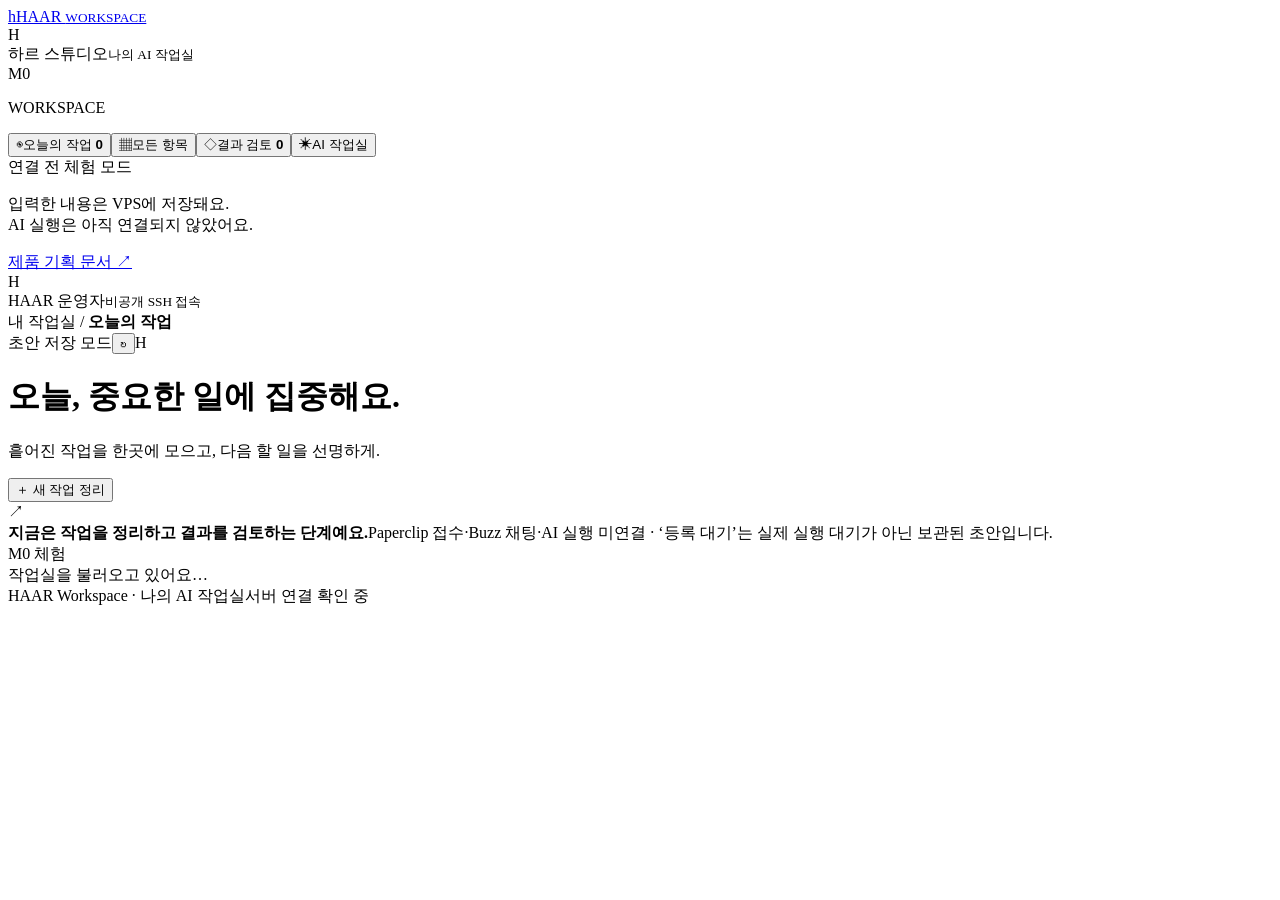
==== app/static/index.html @ 11ce4e03 "feat: add isolated HAAR intake board with persistent review and handoff" ====
<!doctype html>
<html lang="ko">
<head>
<meta charset="utf-8"><meta name="viewport" content="width=device-width,initial-scale=1"><meta name="color-scheme" content="light"><title>오늘 · HAAR Workspace</title>
<link rel="icon" href="/favicon.svg"><link rel="stylesheet" href="/style.css"><script src="/app.js" defer></script>
</head>
<body>
<aside class="sidebar">
<a class="brand" href="/" aria-label="HAAR Workspace 홈"><span class="brand-mark">h</span><span>HAAR <small>WORKSPACE</small></span></a>
<div class="workspace-switch"><span class="workspace-icon">H</span><div>하르 스튜디오<small>나의 AI 작업실</small></div><span class="workspace-label">M0</span></div>
<p class="nav-caption">WORKSPACE</p>
<nav aria-label="주 메뉴"><button class="nav-item active" data-view="today"><span>◉</span>오늘의 작업 <b id="nav-count">0</b></button><button class="nav-item" data-view="all"><span>▦</span>모든 항목</button><button class="nav-item" data-view="review"><span>◇</span>결과 검토 <b id="nav-review">0</b></button><button class="nav-item" data-view="agents"><span>✳</span>AI 작업실</button></nav>
<div class="side-note"><span class="status-dot"></span>연결 전 체험 모드<p>입력한 내용은 VPS에 저장돼요.<br>AI 실행은 아직 연결되지 않았어요.</p><a href="https://github.com/jskjw157/haar_workspace/pull/1" target="_blank" rel="noreferrer noopener">제품 기획 문서 ↗</a></div>
<div class="side-footer"><span class="avatar">H</span><div>HAAR 운영자<small>비공개 SSH 접속</small></div></div>
</aside>
<div class="shell">
<header class="topbar"><div class="breadcrumb">내 작업실 <span>/</span> <strong id="page-label">오늘의 작업</strong></div><div class="top-actions"><span class="connection-pill"><i></i> 초안 저장 모드</span><button class="icon-button" id="refresh" aria-label="새로고침">↻</button><span class="avatar small">H</span></div></header>
<main>
<div class="intro"><div><p class="eyebrow" id="today-date"></p><h1 id="page-title">오늘, 중요한 일에 집중해요<span>.</span></h1><p id="page-description">흩어진 작업을 한곳에 모으고, 다음 할 일을 선명하게.</p></div><button class="primary" id="new-record"><span>＋</span> 새 작업 정리</button></div>
<div class="mode-banner"><span class="banner-icon">↗</span><div><strong>지금은 작업을 정리하고 결과를 검토하는 단계예요.</strong><span>Paperclip 접수·Buzz 채팅·AI 실행 미연결 · ‘등록 대기’는 실제 실행 대기가 아닌 보관된 초안입니다.</span></div><span class="tag neutral">M0 체험</span></div>
<div id="pending-banner" class="pending-banner" hidden><span>저장 응답을 확인하지 못한 요청이 있어요. 새 작업을 만들기 전 확인해 주세요.</span><button id="retry-pending">같은 요청 재확인</button></div>
<div id="error-banner" class="error-banner" role="alert" hidden></div>
<div id="loading" class="empty-state">작업실을 불러오고 있어요…</div>
<div id="content" hidden>
<section class="stats" aria-label="작업 요약"><div><span class="stat-icon lavender">▦</span><div><p>정리 중인 항목</p><strong id="stat-active">0</strong><small>등록 전 초안</small></div></div><div><span class="stat-icon peach">◷</span><div><p>기한 확인</p><strong id="stat-due">0</strong><small>오늘까지 · 미보관</small></div></div><div><span class="stat-icon green">◇</span><div><p>결과 검토 대기</p><strong id="stat-review">0</strong><small>사람의 검토가 필요해요</small></div></div><div><span class="stat-icon sand">⊘</span><div><p>막힌 항목</p><strong id="stat-blocked">0</strong><small>다음 행동을 정해주세요</small></div></div></section>
<div id="today-view">
<div class="dashboard-grid"><div>
<section class="focus-section"><div class="section-heading"><div><h2>오늘 집중할 세 가지 <span id="focus-count">0 / 3</span></h2><p>지금 가장 중요한 일부터, 하나씩.</p></div><span class="mini-note">☆ 버튼으로 선택</span></div><div id="focus-list" class="focus-list"></div></section>
<section class="work-section"><div class="section-heading"><div><h2>작업 흐름 <span id="list-count">0</span></h2></div><button class="text-button" id="all-link">전체 보기 ↗</button></div><div class="filter-bar" aria-label="작업 필터"><button class="chip active" data-filter="all">전체</button><button class="chip" data-filter="planned">등록 대기</button><button class="chip" data-filter="review">검토 대기</button><button class="chip" data-filter="blocked">막힘</button><button class="chip" data-filter="archived">보관</button></div><div id="record-list" class="record-list"></div></section>
</div><aside class="right-column"><section class="panel progress-panel"><div class="section-heading"><h2>한눈에 보는 흐름</h2><span class="muted">초안 기준</span></div><div class="donut" id="progress-ring"><div><strong id="progress-percent">0%</strong><span>결과 검토율</span></div></div><div id="progress-legend" class="legend"></div><p class="panel-footnote">최신 결과 링크를 검토한 항목의 비율이에요. AI 실행 진행률과는 달라요.</p></section><section class="panel"><div class="section-heading"><h2>AI 연결 현황</h2><button class="text-button" id="agents-link">보기 ↗</button></div><div id="compact-agents"></div><p class="panel-footnote">설치 확인과 실행 adapter 연결은 구분해요.</p></section><section class="quiet-panel"><span>✧</span><strong>가볍게 시작해 보세요</strong><p>가상 예시 3개로 작업 흐름을 살펴보세요. 실제 상품·작업 데이터는 포함하지 않아요.</p><button class="secondary" id="load-demo">예시 항목 추가</button></section></aside></div>
</div>
<section id="agents-view" hidden><div class="section-heading"><div><h2>함께 일할 AI</h2><p>다섯 실행 경로의 연결과 권한을 한곳에서 확인해요.</p></div></div><div id="agent-grid" class="agent-grid"></div><div class="mode-banner"><div><strong>대화창은 아직 연결되지 않았어요.</strong><span>Buzz relay는 중지 상태입니다. 현재는 항목에 지시 초안을 저장하고, 필요한 내용을 복사해 직접 인계할 수 있어요.</span></div></div></section>
</div>
<footer class="main-footer"><span>HAAR Workspace · 나의 AI 작업실</span><span id="sync-time">서버 연결 확인 중</span></footer>
</main>
</div>
<div id="toast" class="toast" role="status" hidden></div>
<dialog id="record-dialog"><div class="dialog-head"><div><p class="eyebrow">WORKSPACE / INTAKE</p><h2 id="dialog-title">새 작업 정리</h2></div><button class="icon-button" data-close="record-dialog" aria-label="닫기">×</button></div><form id="record-form"><label>어떤 일을 할까요?<input name="title" maxlength="160" required placeholder="예: 신상품 상세페이지 초안 만들기"></label><div class="form-grid"><label>업무 영역<select name="area" id="area-select"></select></label><label>담당 AI<select name="route_id" id="route-select"></select></label><label>우선순위<select name="priority"><option value="P0">P0 · 가장 먼저</option><option value="P1" selected>P1 · 중요</option><option value="P2">P2 · 보통</option><option value="P3">P3 · 나중에</option></select></label><label>마감일<input type="date" name="deadline"></label><label>상품 SKU <span class="muted">선택</span><input name="sku" maxlength="100" placeholder="예: EAR-001"></label><label id="stage-field" hidden>정리 상태<select name="intake_stage"><option value="planned">등록 대기</option><option value="blocked">막힘</option><option value="review">결과 검토 대기</option><option value="archived">보관</option></select></label></div><label>지시 초안 · 완료 조건<textarea name="brief" rows="3" maxlength="4000" placeholder="목표, 필요한 자료와 원하는 결과를 적어 주세요. 비밀번호·토큰·고객 개인정보는 넣지 마세요."></textarea></label><label>다음 행동<input name="next_action" maxlength="1000" placeholder="이 작업이 움직이기 위한 다음 한 걸음"></label><p class="form-note">초안을 저장하며 AI에게 전송하지 않습니다. 저장한 결과 링크의 검토는 실제 게시·발송 승인과 별개입니다.</p><div class="dialog-actions"><button class="secondary" type="button" data-close="record-dialog">취소</button><button class="primary" type="submit">초안 저장</button></div></form><section id="detail-extra" hidden><div class="detail-divider"></div><div class="detail-heading"><h3>결과물 · 버전 검토</h3><span class="tag neutral">수동 링크</span></div><p class="form-note">링크가 가리키는 파일은 변경될 수 있어요. 고정된 버전과 내용을 직접 확인한 검토 기록만 보관합니다. 외부 게시 권한은 생기지 않아요.</p><div id="artifact-list"></div><form id="artifact-form" class="subform"><label>결과 이름<input name="label" maxlength="160" required placeholder="상세페이지 초안 v1"></label><label>결과 링크<input name="url" type="url" maxlength="2048" required placeholder="https://drive.google.com/…"></label><label>확인할 파일 버전 · 변경 내용<input name="version_note" maxlength="500" required placeholder="예: 10월 17일 PDF v1, 소재 문구 확인 필요"></label><button class="secondary" type="submit">＋ 결과 버전 등록</button></form><div class="detail-divider"></div><div class="detail-heading"><h3>인계 기록</h3><button class="text-button" id="copy-handoff">지시 내용 복사 ↗</button></div><div id="handoff-list"></div><form id="handoff-form" class="subform"><label>결정 · 완료/미완료 · 다음 행동<textarea name="note" required maxlength="3000" rows="3" placeholder="다른 AI가 이어받을 수 있도록 근거와 다음 행동을 남겨 주세요."></textarea></label><label>참고 대화 · 자료 링크 <span class="muted">선택</span><input name="url" type="url" maxlength="2048" placeholder="https://…"></label><button class="secondary" type="submit">인계 기록 저장</button></form></section></dialog>
</body></html>
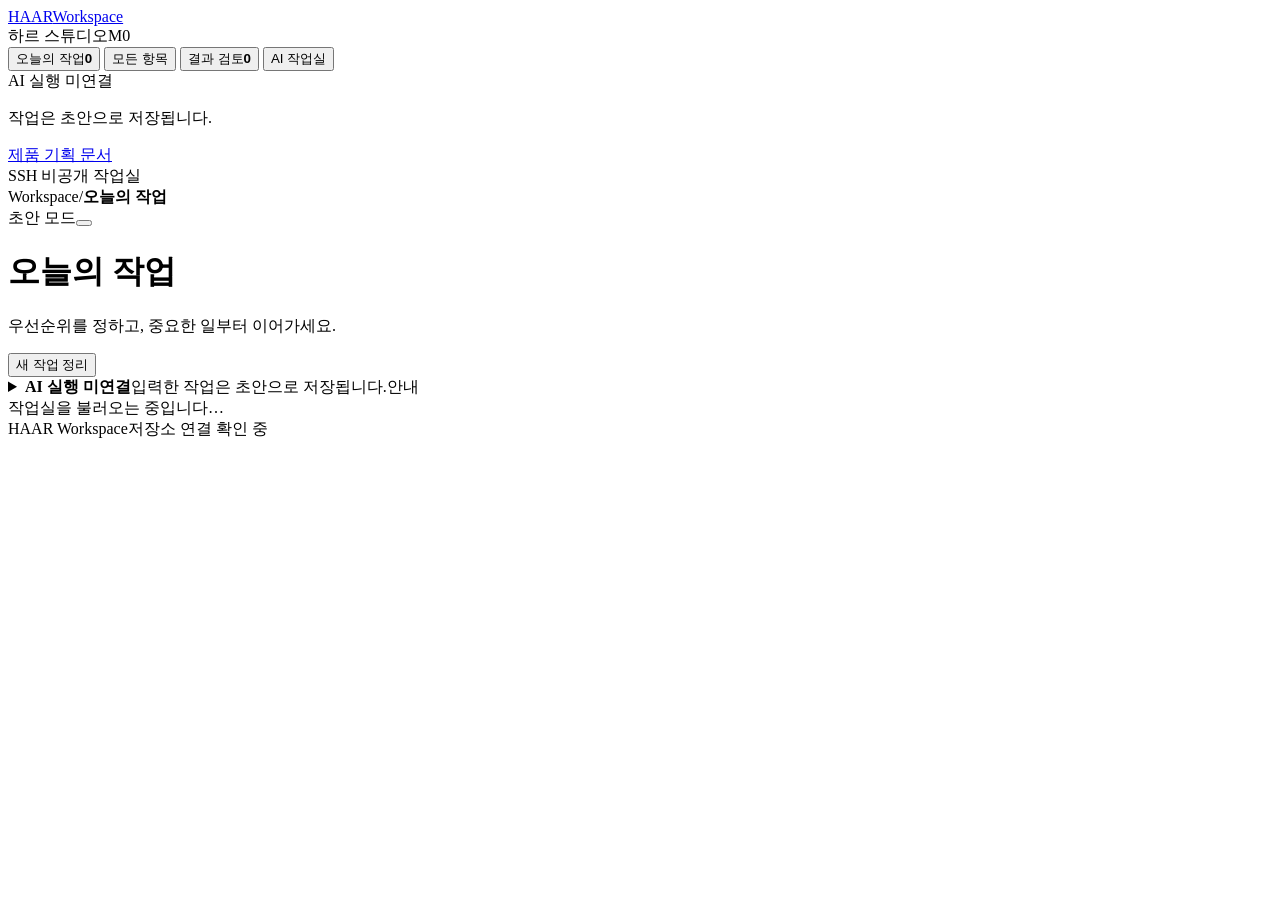
==== commit 92140cae: "feat: replace M0 design system with focused work console" ====
--- a/app/static/index.html
+++ b/app/static/index.html
@@ -1,39 +1,56 @@
 <!doctype html>
 <html lang="ko">
 <head>
-<meta charset="utf-8"><meta name="viewport" content="width=device-width,initial-scale=1"><meta name="color-scheme" content="light"><title>오늘 · HAAR Workspace</title>
-<link rel="icon" href="/favicon.svg"><link rel="stylesheet" href="/style.css"><script src="/app.js" defer></script>
+  <meta charset="utf-8"><meta name="viewport" content="width=device-width,initial-scale=1">
+  <meta name="color-scheme" content="light"><title>오늘 · HAAR Workspace</title>
+  <link rel="icon" href="/favicon.svg"><link rel="stylesheet" href="/style.css"><script src="/app.js" defer></script>
 </head>
 <body>
 <aside class="sidebar">
-<a class="brand" href="/" aria-label="HAAR Workspace 홈"><span class="brand-mark">h</span><span>HAAR <small>WORKSPACE</small></span></a>
-<div class="workspace-switch"><span class="workspace-icon">H</span><div>하르 스튜디오<small>나의 AI 작업실</small></div><span class="workspace-label">M0</span></div>
-<p class="nav-caption">WORKSPACE</p>
-<nav aria-label="주 메뉴"><button class="nav-item active" data-view="today"><span>◉</span>오늘의 작업 <b id="nav-count">0</b></button><button class="nav-item" data-view="all"><span>▦</span>모든 항목</button><button class="nav-item" data-view="review"><span>◇</span>결과 검토 <b id="nav-review">0</b></button><button class="nav-item" data-view="agents"><span>✳</span>AI 작업실</button></nav>
-<div class="side-note"><span class="status-dot"></span>연결 전 체험 모드<p>입력한 내용은 VPS에 저장돼요.<br>AI 실행은 아직 연결되지 않았어요.</p><a href="https://github.com/jskjw157/haar_workspace/pull/1" target="_blank" rel="noreferrer noopener">제품 기획 문서 ↗</a></div>
-<div class="side-footer"><span class="avatar">H</span><div>HAAR 운영자<small>비공개 SSH 접속</small></div></div>
+  <a class="brand" href="/" aria-label="HAAR Workspace 홈">HAAR<span>Workspace</span></a>
+  <div class="workspace-switch"><span>하르 스튜디오</span><span class="workspace-label">M0</span></div>
+  <nav aria-label="주 메뉴">
+    <button class="nav-item active" data-view="today"><span data-icon="today"></span><span>오늘의 작업</span><b id="nav-count">0</b></button>
+    <button class="nav-item" data-view="all"><span data-icon="list"></span><span>모든 항목</span></button>
+    <button class="nav-item" data-view="review"><span data-icon="review"></span><span>결과 검토</span><b id="nav-review">0</b></button>
+    <button class="nav-item" data-view="agents"><span data-icon="agents"></span><span>AI 작업실</span></button>
+  </nav>
+  <div class="side-note"><div><i class="status-dot"></i>AI 실행 미연결</div><p>작업은 초안으로 저장됩니다.</p><a href="https://github.com/jskjw157/haar_workspace/pull/1" target="_blank" rel="noreferrer noopener">제품 기획 문서 <span data-icon="external"></span></a></div>
+  <div class="side-footer"><span data-icon="lock"></span><span>SSH 비공개 작업실</span></div>
 </aside>
 <div class="shell">
-<header class="topbar"><div class="breadcrumb">내 작업실 <span>/</span> <strong id="page-label">오늘의 작업</strong></div><div class="top-actions"><span class="connection-pill"><i></i> 초안 저장 모드</span><button class="icon-button" id="refresh" aria-label="새로고침">↻</button><span class="avatar small">H</span></div></header>
-<main>
-<div class="intro"><div><p class="eyebrow" id="today-date"></p><h1 id="page-title">오늘, 중요한 일에 집중해요<span>.</span></h1><p id="page-description">흩어진 작업을 한곳에 모으고, 다음 할 일을 선명하게.</p></div><button class="primary" id="new-record"><span>＋</span> 새 작업 정리</button></div>
-<div class="mode-banner"><span class="banner-icon">↗</span><div><strong>지금은 작업을 정리하고 결과를 검토하는 단계예요.</strong><span>Paperclip 접수·Buzz 채팅·AI 실행 미연결 · ‘등록 대기’는 실제 실행 대기가 아닌 보관된 초안입니다.</span></div><span class="tag neutral">M0 체험</span></div>
-<div id="pending-banner" class="pending-banner" hidden><span>저장 응답을 확인하지 못한 요청이 있어요. 새 작업을 만들기 전 확인해 주세요.</span><button id="retry-pending">같은 요청 재확인</button></div>
-<div id="error-banner" class="error-banner" role="alert" hidden></div>
-<div id="loading" class="empty-state">작업실을 불러오고 있어요…</div>
-<div id="content" hidden>
-<section class="stats" aria-label="작업 요약"><div><span class="stat-icon lavender">▦</span><div><p>정리 중인 항목</p><strong id="stat-active">0</strong><small>등록 전 초안</small></div></div><div><span class="stat-icon peach">◷</span><div><p>기한 확인</p><strong id="stat-due">0</strong><small>오늘까지 · 미보관</small></div></div><div><span class="stat-icon green">◇</span><div><p>결과 검토 대기</p><strong id="stat-review">0</strong><small>사람의 검토가 필요해요</small></div></div><div><span class="stat-icon sand">⊘</span><div><p>막힌 항목</p><strong id="stat-blocked">0</strong><small>다음 행동을 정해주세요</small></div></div></section>
-<div id="today-view">
-<div class="dashboard-grid"><div>
-<section class="focus-section"><div class="section-heading"><div><h2>오늘 집중할 세 가지 <span id="focus-count">0 / 3</span></h2><p>지금 가장 중요한 일부터, 하나씩.</p></div><span class="mini-note">☆ 버튼으로 선택</span></div><div id="focus-list" class="focus-list"></div></section>
-<section class="work-section"><div class="section-heading"><div><h2>작업 흐름 <span id="list-count">0</span></h2></div><button class="text-button" id="all-link">전체 보기 ↗</button></div><div class="filter-bar" aria-label="작업 필터"><button class="chip active" data-filter="all">전체</button><button class="chip" data-filter="planned">등록 대기</button><button class="chip" data-filter="review">검토 대기</button><button class="chip" data-filter="blocked">막힘</button><button class="chip" data-filter="archived">보관</button></div><div id="record-list" class="record-list"></div></section>
-</div><aside class="right-column"><section class="panel progress-panel"><div class="section-heading"><h2>한눈에 보는 흐름</h2><span class="muted">초안 기준</span></div><div class="donut" id="progress-ring"><div><strong id="progress-percent">0%</strong><span>결과 검토율</span></div></div><div id="progress-legend" class="legend"></div><p class="panel-footnote">최신 결과 링크를 검토한 항목의 비율이에요. AI 실행 진행률과는 달라요.</p></section><section class="panel"><div class="section-heading"><h2>AI 연결 현황</h2><button class="text-button" id="agents-link">보기 ↗</button></div><div id="compact-agents"></div><p class="panel-footnote">설치 확인과 실행 adapter 연결은 구분해요.</p></section><section class="quiet-panel"><span>✧</span><strong>가볍게 시작해 보세요</strong><p>가상 예시 3개로 작업 흐름을 살펴보세요. 실제 상품·작업 데이터는 포함하지 않아요.</p><button class="secondary" id="load-demo">예시 항목 추가</button></section></aside></div>
-</div>
-<section id="agents-view" hidden><div class="section-heading"><div><h2>함께 일할 AI</h2><p>다섯 실행 경로의 연결과 권한을 한곳에서 확인해요.</p></div></div><div id="agent-grid" class="agent-grid"></div><div class="mode-banner"><div><strong>대화창은 아직 연결되지 않았어요.</strong><span>Buzz relay는 중지 상태입니다. 현재는 항목에 지시 초안을 저장하고, 필요한 내용을 복사해 직접 인계할 수 있어요.</span></div></div></section>
-</div>
-<footer class="main-footer"><span>HAAR Workspace · 나의 AI 작업실</span><span id="sync-time">서버 연결 확인 중</span></footer>
-</main>
+  <header class="topbar"><div class="breadcrumb">Workspace<span>/</span><strong id="page-label">오늘의 작업</strong></div><div class="top-actions"><span class="connection-pill"><i></i>초안 모드</span><button class="icon-button" id="refresh" aria-label="새로고침"><span data-icon="refresh"></span></button></div></header>
+  <main>
+    <div class="intro"><div><h1 id="page-title">오늘의 작업</h1><p id="page-description">우선순위를 정하고, 중요한 일부터 이어가세요.</p></div><div class="intro-actions"><span id="today-date"></span><button class="primary" id="new-record"><span data-icon="plus"></span>새 작업 정리</button></div></div>
+    <details class="mode-banner"><summary><span data-icon="info"></span><strong>AI 실행 미연결</strong><span>입력한 작업은 초안으로 저장됩니다.</span><span class="mode-details-label">안내</span></summary><p>Paperclip 원장 접수와 Buzz 채팅은 아직 연결되지 않았습니다. 등록 대기는 실행 큐가 아니며 AI에게 자동 전송되지 않습니다.</p></details>
+    <div id="pending-banner" class="pending-banner" hidden><span>저장 응답을 확인하지 못한 요청이 있습니다.</span><button id="retry-pending">같은 요청 재확인</button></div>
+    <div id="error-banner" class="error-banner" role="alert" hidden></div>
+    <div id="loading" class="empty-state">작업실을 불러오는 중입니다…</div>
+    <div id="content" hidden>
+      <section class="stats" aria-label="작업 요약">
+        <div><p>정리 중</p><strong id="stat-active">0</strong><small>등록 전 초안</small></div>
+        <div><p>기한 확인</p><strong id="stat-due">0</strong><small>오늘까지</small></div>
+        <div><p>검토 대기</p><strong id="stat-review">0</strong><small>결과 확인 필요</small></div>
+        <div><p>막힌 항목</p><strong id="stat-blocked">0</strong><small>다음 행동 필요</small></div>
+      </section>
+      <div id="today-view">
+        <div class="dashboard-grid"><div>
+          <section class="focus-section"><div class="section-heading"><div><h2>오늘의 집중 <span id="focus-count">0 / 3</span></h2><p>지금 끝내고 싶은 일, 최대 세 가지.</p></div><span class="mini-note">목록의 핀으로 선택</span></div><div id="focus-list" class="focus-list"></div></section>
+          <section class="work-section"><div class="section-heading"><h2>작업 목록 <span id="list-count">0</span></h2><button class="text-button" id="all-link">전체 보기 <span data-icon="arrow"></span></button></div>
+            <div class="filter-bar" aria-label="작업 필터"><button class="chip active" data-filter="all">전체</button><button class="chip" data-filter="planned">등록 대기</button><button class="chip" data-filter="review">검토 대기</button><button class="chip" data-filter="blocked">막힘</button><button class="chip" data-filter="archived">보관</button></div>
+            <div class="list-heading" aria-hidden="true"><span>작업 · 우선순위</span><span>상태</span><span>담당 AI</span><span>마감</span></div><div id="record-list" class="record-list"></div>
+          </section>
+        </div><aside class="right-column">
+          <section class="panel team-panel"><div class="section-heading"><h2>AI 작업실</h2><button class="text-button" id="agents-link" aria-label="AI 작업실 자세히 보기"><span data-icon="arrow"></span></button></div><div class="team-summary"><strong>0<span>/ 5</span></strong><span>실행 adapter 연결</span></div><div id="compact-agents"></div><p class="panel-footnote">설치 여부와 실행 연결은 다릅니다.</p></section>
+          <section class="panel progress-panel"><div class="section-heading"><h2>결과 검토 현황</h2><strong id="progress-percent">0%</strong></div><div class="progress-track" id="progress-ring"><span></span></div><div id="progress-legend" class="legend"></div><p class="panel-footnote">최신 결과 링크의 검토 비율입니다.<br>AI 실행 진행률이 아닙니다.</p></section>
+          <section class="quiet-panel"><p>작업 흐름이 궁금하다면</p><button class="text-button" id="load-demo">가상 예시 추가 <span data-icon="plus"></span></button></section>
+        </aside></div>
+      </div>
+      <section id="agents-view" hidden><div class="section-heading"><div><h2>실행 경로</h2><p>연결 상태, 사용자 지침과 권한을 확인하세요.</p></div></div><div id="agent-grid" class="agent-grid"></div><div class="mode-banner agent-note"><strong>Buzz 채팅 미연결</strong><p>지시 초안을 저장하거나 복사해 담당 AI에게 직접 인계할 수 있습니다.</p></div></section>
+    </div>
+    <footer class="main-footer"><span>HAAR Workspace</span><span id="sync-time">저장소 연결 확인 중</span></footer>
+  </main>
 </div>
 <div id="toast" class="toast" role="status" hidden></div>
-<dialog id="record-dialog"><div class="dialog-head"><div><p class="eyebrow">WORKSPACE / INTAKE</p><h2 id="dialog-title">새 작업 정리</h2></div><button class="icon-button" data-close="record-dialog" aria-label="닫기">×</button></div><form id="record-form"><label>어떤 일을 할까요?<input name="title" maxlength="160" required placeholder="예: 신상품 상세페이지 초안 만들기"></label><div class="form-grid"><label>업무 영역<select name="area" id="area-select"></select></label><label>담당 AI<select name="route_id" id="route-select"></select></label><label>우선순위<select name="priority"><option value="P0">P0 · 가장 먼저</option><option value="P1" selected>P1 · 중요</option><option value="P2">P2 · 보통</option><option value="P3">P3 · 나중에</option></select></label><label>마감일<input type="date" name="deadline"></label><label>상품 SKU <span class="muted">선택</span><input name="sku" maxlength="100" placeholder="예: EAR-001"></label><label id="stage-field" hidden>정리 상태<select name="intake_stage"><option value="planned">등록 대기</option><option value="blocked">막힘</option><option value="review">결과 검토 대기</option><option value="archived">보관</option></select></label></div><label>지시 초안 · 완료 조건<textarea name="brief" rows="3" maxlength="4000" placeholder="목표, 필요한 자료와 원하는 결과를 적어 주세요. 비밀번호·토큰·고객 개인정보는 넣지 마세요."></textarea></label><label>다음 행동<input name="next_action" maxlength="1000" placeholder="이 작업이 움직이기 위한 다음 한 걸음"></label><p class="form-note">초안을 저장하며 AI에게 전송하지 않습니다. 저장한 결과 링크의 검토는 실제 게시·발송 승인과 별개입니다.</p><div class="dialog-actions"><button class="secondary" type="button" data-close="record-dialog">취소</button><button class="primary" type="submit">초안 저장</button></div></form><section id="detail-extra" hidden><div class="detail-divider"></div><div class="detail-heading"><h3>결과물 · 버전 검토</h3><span class="tag neutral">수동 링크</span></div><p class="form-note">링크가 가리키는 파일은 변경될 수 있어요. 고정된 버전과 내용을 직접 확인한 검토 기록만 보관합니다. 외부 게시 권한은 생기지 않아요.</p><div id="artifact-list"></div><form id="artifact-form" class="subform"><label>결과 이름<input name="label" maxlength="160" required placeholder="상세페이지 초안 v1"></label><label>결과 링크<input name="url" type="url" maxlength="2048" required placeholder="https://drive.google.com/…"></label><label>확인할 파일 버전 · 변경 내용<input name="version_note" maxlength="500" required placeholder="예: 10월 17일 PDF v1, 소재 문구 확인 필요"></label><button class="secondary" type="submit">＋ 결과 버전 등록</button></form><div class="detail-divider"></div><div class="detail-heading"><h3>인계 기록</h3><button class="text-button" id="copy-handoff">지시 내용 복사 ↗</button></div><div id="handoff-list"></div><form id="handoff-form" class="subform"><label>결정 · 완료/미완료 · 다음 행동<textarea name="note" required maxlength="3000" rows="3" placeholder="다른 AI가 이어받을 수 있도록 근거와 다음 행동을 남겨 주세요."></textarea></label><label>참고 대화 · 자료 링크 <span class="muted">선택</span><input name="url" type="url" maxlength="2048" placeholder="https://…"></label><button class="secondary" type="submit">인계 기록 저장</button></form></section></dialog>
+<dialog id="record-dialog"><div class="dialog-head"><div><h2 id="dialog-title">새 작업 정리</h2></div><button class="icon-button" data-close="record-dialog" aria-label="닫기">×</button></div><form id="record-form"><label>어떤 일을 할까요?<input name="title" maxlength="160" required placeholder="예: 신상품 상세페이지 초안 만들기"></label><div class="form-grid"><label>업무 영역<select name="area" id="area-select"></select></label><label>담당 AI<select name="route_id" id="route-select"></select></label><label>우선순위<select name="priority"><option value="P0">P0 · 가장 먼저</option><option value="P1" selected>P1 · 중요</option><option value="P2">P2 · 보통</option><option value="P3">P3 · 나중에</option></select></label><label>마감일<input type="date" name="deadline"></label><label>상품 SKU <span class="muted">선택</span><input name="sku" maxlength="100" placeholder="예: EAR-001"></label><label id="stage-field" hidden>정리 상태<select name="intake_stage"><option value="planned">등록 대기</option><option value="blocked">막힘</option><option value="review">결과 검토 대기</option><option value="archived">보관</option></select></label></div><label>지시 초안 · 완료 조건<textarea name="brief" rows="3" maxlength="4000" placeholder="목표, 필요한 자료와 원하는 결과를 적어 주세요. 비밀번호·토큰·고객 개인정보는 넣지 마세요."></textarea></label><label>다음 행동<input name="next_action" maxlength="1000" placeholder="이 작업이 움직이기 위한 다음 한 걸음"></label><p class="form-note">초안을 저장하며 AI에게 전송하지 않습니다. 저장한 결과 링크의 검토는 실제 게시·발송 승인과 별개입니다.</p><div class="dialog-actions"><button class="secondary" type="button" data-close="record-dialog">취소</button><button class="primary" type="submit">초안 저장</button></div></form><section id="detail-extra" hidden><div class="detail-divider"></div><div class="detail-heading"><h3>결과물 · 버전 검토</h3><span class="tag neutral">수동 링크</span></div><p class="form-note">링크가 가리키는 파일은 변경될 수 있어요. 고정된 버전과 내용을 직접 확인한 검토 기록만 보관합니다. 외부 게시 권한은 생기지 않아요.</p><div id="artifact-list"></div><form id="artifact-form" class="subform"><label>결과 이름<input name="label" maxlength="160" required placeholder="상세페이지 초안 v1"></label><label>결과 링크<input name="url" type="url" maxlength="2048" required placeholder="https://drive.google.com/…"></label><label>확인할 파일 버전 · 변경 내용<input name="version_note" maxlength="500" required placeholder="예: 10월 17일 PDF v1, 소재 문구 확인 필요"></label><button class="secondary" type="submit"><span data-icon="plus"></span>결과 버전 등록</button></form><div class="detail-divider"></div><div class="detail-heading"><h3>인계 기록</h3><button class="text-button" id="copy-handoff"><span data-icon="copy"></span>지시 내용 복사</button></div><div id="handoff-list"></div><form id="handoff-form" class="subform"><label>결정 · 완료/미완료 · 다음 행동<textarea name="note" required maxlength="3000" rows="3" placeholder="다른 AI가 이어받을 수 있도록 근거와 다음 행동을 남겨 주세요."></textarea></label><label>참고 대화 · 자료 링크 <span class="muted">선택</span><input name="url" type="url" maxlength="2048" placeholder="https://…"></label><button class="secondary" type="submit">인계 기록 저장</button></form></section></dialog>
 </body></html>
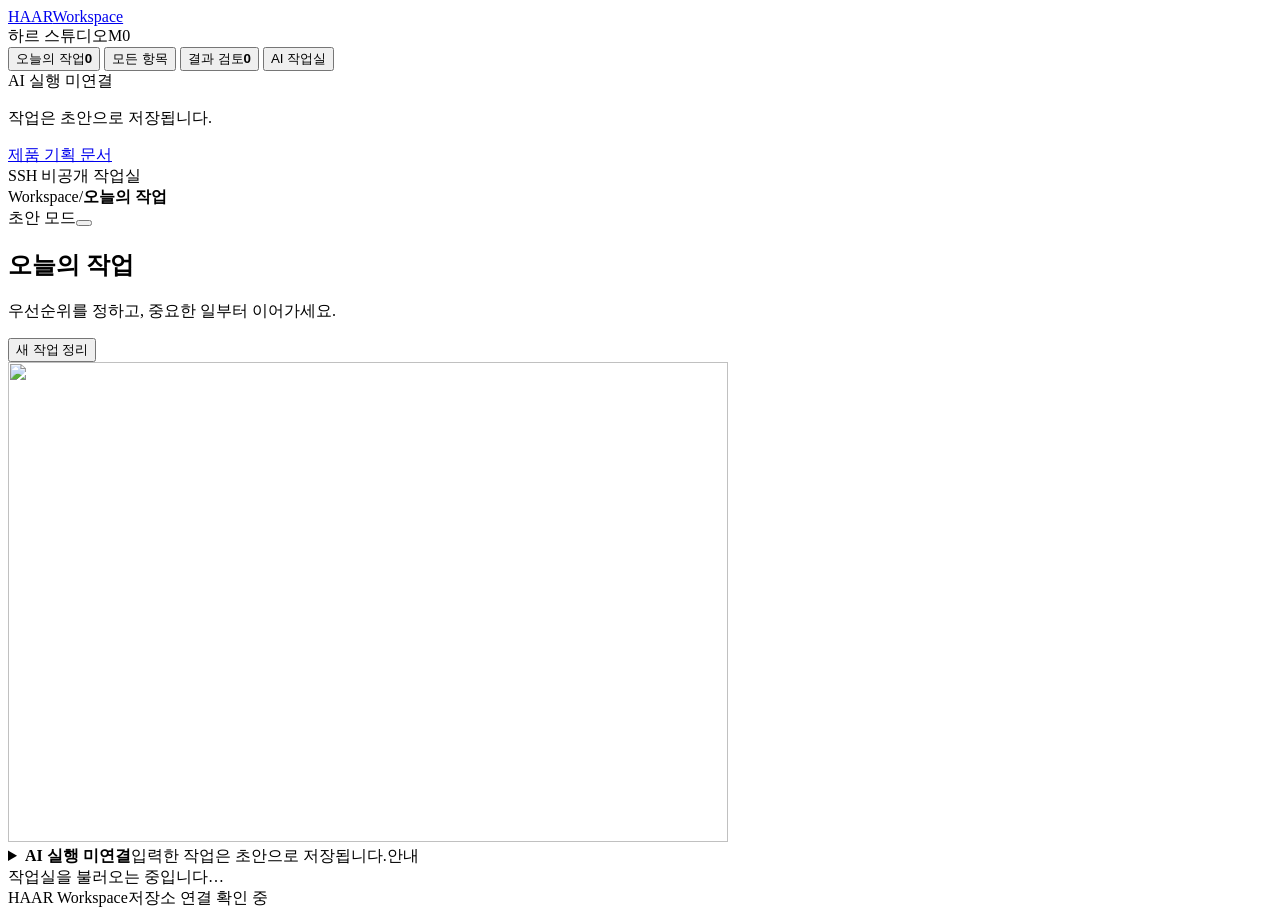
==== commit 24181b3b: "Add full-width menu banners and a soft studio palette" ====
--- a/app/static/index.html
+++ b/app/static/index.html
@@ -21,7 +21,8 @@
 <div class="shell">
   <header class="topbar"><div class="breadcrumb">Workspace<span>/</span><strong id="page-label">오늘의 작업</strong></div><div class="top-actions"><span class="connection-pill"><i></i>초안 모드</span><button class="icon-button" id="refresh" aria-label="새로고침"><span data-icon="refresh"></span></button></div></header>
   <main>
-    <div class="intro"><div><h1 id="page-title">오늘의 작업</h1><p id="page-description">우선순위를 정하고, 중요한 일부터 이어가세요.</p></div><div class="intro-actions"><span id="today-date"></span><button class="primary" id="new-record"><span data-icon="plus"></span>새 작업 정리</button></div></div>
+    <section class="intro" aria-labelledby="page-title"><div class="hero-copy"><h1 id="page-title">오늘의 작업</h1><p id="page-description">우선순위를 정하고, 중요한 일부터 이어가세요.</p></div><div class="intro-actions"><span id="today-date"></span><button class="primary" id="new-record"><span data-icon="plus"></span>새 작업 정리</button></div></section>
+    <div class="workspace-hero" data-menu="today" aria-hidden="true"><img id="menu-hero-art" class="menu-hero-art" src="/banners/today.webp" width="720" height="480" alt="" aria-hidden="true" decoding="async" fetchpriority="high"></div>
     <details class="mode-banner"><summary><span data-icon="info"></span><strong>AI 실행 미연결</strong><span>입력한 작업은 초안으로 저장됩니다.</span><span class="mode-details-label">안내</span></summary><p>Paperclip 원장 접수와 Buzz 채팅은 아직 연결되지 않았습니다. 등록 대기는 실행 큐가 아니며 AI에게 자동 전송되지 않습니다.</p></details>
     <div id="pending-banner" class="pending-banner" hidden><span>저장 응답을 확인하지 못한 요청이 있습니다.</span><button id="retry-pending">같은 요청 재확인</button></div>
     <div id="error-banner" class="error-banner" role="alert" hidden></div>
@@ -35,18 +36,18 @@
       </section>
       <div id="today-view">
         <div class="dashboard-grid"><div>
-          <section class="focus-section"><div class="section-heading"><div><h2>오늘의 집중 <span id="focus-count">0 / 3</span></h2><p>지금 끝내고 싶은 일, 최대 세 가지.</p></div><span class="mini-note">목록의 핀으로 선택</span></div><div id="focus-list" class="focus-list"></div></section>
+          <section class="focus-section"><div class="section-heading"><div><h2>오늘의 집중 <span id="focus-count">0 / 3</span></h2><p>지금 끝내고 싶은 일, 최대 세 가지.</p></div><div class="section-aside"><span class="mini-note">목록의 핀으로 선택</span><img class="workspace-art focus-art" src="/illustrations/focus.webp" width="80" height="80" alt="" aria-hidden="true" decoding="async"></div></div><div id="focus-list" class="focus-list"></div></section>
           <section class="work-section"><div class="section-heading"><h2>작업 목록 <span id="list-count">0</span></h2><button class="text-button" id="all-link">전체 보기 <span data-icon="arrow"></span></button></div>
             <div class="filter-bar" aria-label="작업 필터"><button class="chip active" data-filter="all">전체</button><button class="chip" data-filter="planned">등록 대기</button><button class="chip" data-filter="review">검토 대기</button><button class="chip" data-filter="blocked">막힘</button><button class="chip" data-filter="archived">보관</button></div>
             <div class="list-heading" aria-hidden="true"><span>작업 · 우선순위</span><span>상태</span><span>담당 AI</span><span>마감</span></div><div id="record-list" class="record-list"></div>
           </section>
         </div><aside class="right-column">
           <section class="panel team-panel"><div class="section-heading"><h2>AI 작업실</h2><button class="text-button" id="agents-link" aria-label="AI 작업실 자세히 보기"><span data-icon="arrow"></span></button></div><div class="team-summary"><strong>0<span>/ 5</span></strong><span>실행 adapter 연결</span></div><div id="compact-agents"></div><p class="panel-footnote">설치 여부와 실행 연결은 다릅니다.</p></section>
-          <section class="panel progress-panel"><div class="section-heading"><h2>결과 검토 현황</h2><strong id="progress-percent">0%</strong></div><div class="progress-track" id="progress-ring"><span></span></div><div id="progress-legend" class="legend"></div><p class="panel-footnote">최신 결과 링크의 검토 비율입니다.<br>AI 실행 진행률이 아닙니다.</p></section>
+          <section class="panel progress-panel"><div class="section-heading"><div class="illustrated-label"><img class="workspace-art review-art" src="/illustrations/review.webp" width="52" height="52" alt="" aria-hidden="true" loading="lazy" decoding="async"><h2>결과 검토 현황</h2></div><strong id="progress-percent">0%</strong></div><div class="progress-track" id="progress-ring"><span></span></div><div id="progress-legend" class="legend"></div><p class="panel-footnote">최신 결과 링크의 검토 비율입니다.<br>AI 실행 진행률이 아닙니다.</p></section>
           <section class="quiet-panel"><p>작업 흐름이 궁금하다면</p><button class="text-button" id="load-demo">가상 예시 추가 <span data-icon="plus"></span></button></section>
         </aside></div>
       </div>
-      <section id="agents-view" hidden><div class="section-heading"><div><h2>실행 경로</h2><p>연결 상태, 사용자 지침과 권한을 확인하세요.</p></div></div><div id="agent-grid" class="agent-grid"></div><div class="mode-banner agent-note"><strong>Buzz 채팅 미연결</strong><p>지시 초안을 저장하거나 복사해 담당 AI에게 직접 인계할 수 있습니다.</p></div></section>
+      <section id="agents-view" hidden><div class="section-heading"><div><h2>실행 경로</h2><p>연결 상태, 사용자 지침과 권한을 확인하세요.</p></div><img class="workspace-art connection-art" src="/illustrations/connection.webp" width="88" height="88" alt="" aria-hidden="true" loading="lazy" decoding="async"></div><div id="agent-grid" class="agent-grid"></div><div class="mode-banner agent-note"><strong>Buzz 채팅 미연결</strong><p>지시 초안을 저장하거나 복사해 담당 AI에게 직접 인계할 수 있습니다.</p></div></section>
     </div>
     <footer class="main-footer"><span>HAAR Workspace</span><span id="sync-time">저장소 연결 확인 중</span></footer>
   </main>
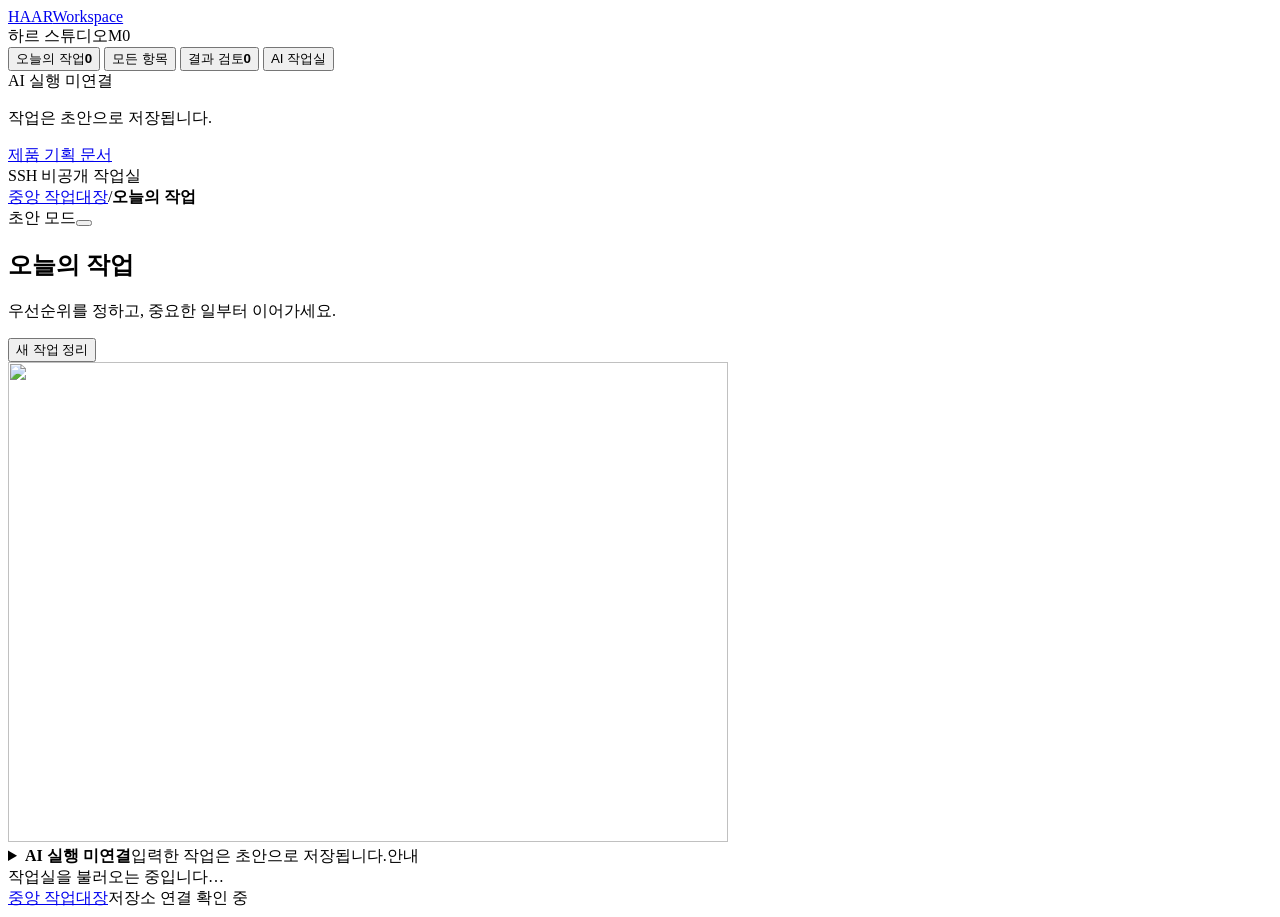
==== commit 563af4da: "Add versioned Library task register and guarded proposals" ====
--- a/app/static/index.html
+++ b/app/static/index.html
@@ -19,7 +19,7 @@
   <div class="side-footer"><span data-icon="lock"></span><span>SSH 비공개 작업실</span></div>
 </aside>
 <div class="shell">
-  <header class="topbar"><div class="breadcrumb">Workspace<span>/</span><strong id="page-label">오늘의 작업</strong></div><div class="top-actions"><span class="connection-pill"><i></i>초안 모드</span><button class="icon-button" id="refresh" aria-label="새로고침"><span data-icon="refresh"></span></button></div></header>
+  <header class="topbar"><div class="breadcrumb"><a href="/register">중앙 작업대장</a><span>/</span><strong id="page-label">오늘의 작업</strong></div><div class="top-actions"><span class="connection-pill"><i></i>초안 모드</span><button class="icon-button" id="refresh" aria-label="새로고침"><span data-icon="refresh"></span></button></div></header>
   <main>
     <section class="intro" aria-labelledby="page-title"><div class="hero-copy"><h1 id="page-title">오늘의 작업</h1><p id="page-description">우선순위를 정하고, 중요한 일부터 이어가세요.</p></div><div class="intro-actions"><span id="today-date"></span><button class="primary" id="new-record"><span data-icon="plus"></span>새 작업 정리</button></div></section>
     <div class="workspace-hero" data-menu="today" aria-hidden="true"><img id="menu-hero-art" class="menu-hero-art" src="/banners/today.webp" width="720" height="480" alt="" aria-hidden="true" decoding="async" fetchpriority="high"></div>
@@ -49,7 +49,7 @@
       </div>
       <section id="agents-view" hidden><div class="section-heading"><div><h2>실행 경로</h2><p>연결 상태, 사용자 지침과 권한을 확인하세요.</p></div><img class="workspace-art connection-art" src="/illustrations/connection.webp" width="88" height="88" alt="" aria-hidden="true" loading="lazy" decoding="async"></div><div id="agent-grid" class="agent-grid"></div><div class="mode-banner agent-note"><strong>Buzz 채팅 미연결</strong><p>지시 초안을 저장하거나 복사해 담당 AI에게 직접 인계할 수 있습니다.</p></div></section>
     </div>
-    <footer class="main-footer"><span>HAAR Workspace</span><span id="sync-time">저장소 연결 확인 중</span></footer>
+    <footer class="main-footer"><a href="/register">중앙 작업대장</a><span id="sync-time">저장소 연결 확인 중</span></footer>
   </main>
 </div>
 <div id="toast" class="toast" role="status" hidden></div>
